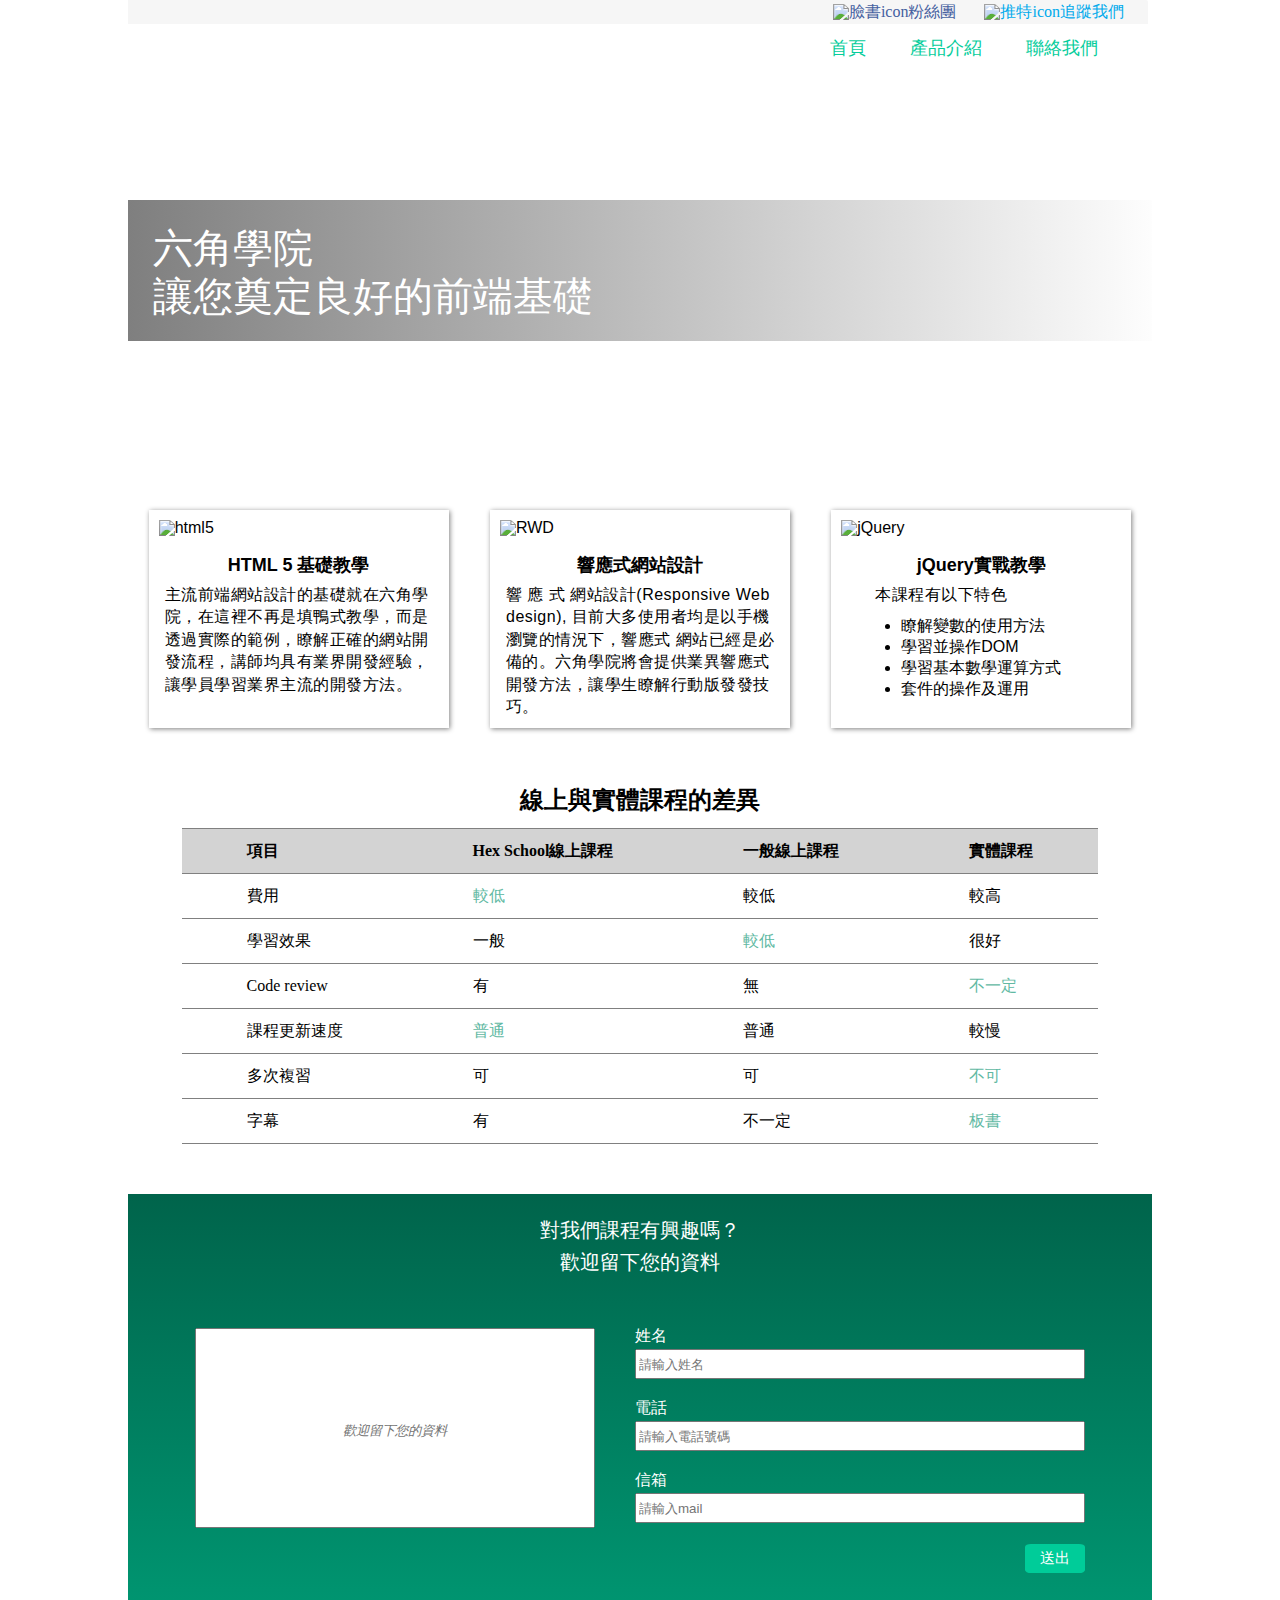
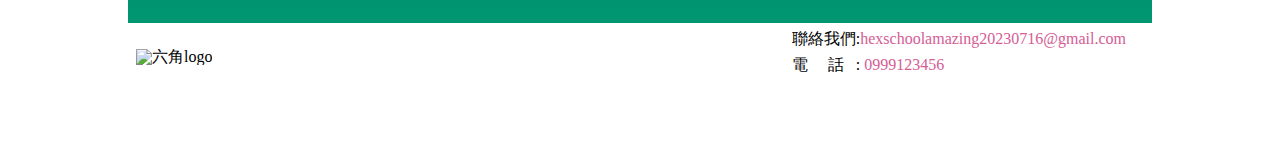
==== index.html @ 06be0d60 "新增meta及ico圖示" ====
<!DOCTYPE html>
<html lang="en">
<head>
    <meta charset="UTF-8">
    <meta name="viewport" content="width=device-width, initial-scale=1.0">
    <title>使用 HTML、CSS 開發一個網站</title>
    <link rel="shortcut icon" href="images/HexSchool.ico">
    <meta name='keywords' content='六角學院,作業' />
    <link rel="stylesheet" href="all.css">
</head>
<body>
    <div class="wrap">
        <header>
        <div class="platform">
          <ul>
            <li class="facebook"><a href="###"><img src="https://raw.githubusercontent.com/hexschool/HTMLHWSource/master/singlePage/facebookIcon.png" alt="臉書icon">粉絲團</a></li>
            <li class="twitter"><a href="###"><img src="https://raw.githubusercontent.com/hexschool/HTMLHWSource/master/singlePage/twitterIcon.png" alt="推特icon">追蹤我們</a></li>
          </ul>
        </div>
  <!--分割線-->
        <div class="list">
          <h1>
            <a href="###">六角學院</a>
          </h1>
          <ul class="menu">          
            <li>
                <a href="###">首頁</a>
                <a href="###">產品介紹</a>
                <a href="###">聯絡我們</a>
            </li>
          </ul>
        </div>
  <!--分割線-->
        <div class="ad-text">
          <h2>
            六角學院
            <br>
            讓您奠定良好的前端基礎
          </h2>
        </div>
  <!--分割線-->      
          <div class="ad-image">
            <a href="#">六角學院</a>
          </div>
        </header>
  
          <main>
            <ul class="card-group">
              <li class="card-group-item">
                <img src="https://raw.githubusercontent.com/hexschool/HTMLHWSource/master/singlePage/html.png" alt="html5">
                <h2>HTML 5 基礎教學</h2>
                <p>主流前端網站設計的基礎就在六角學院，在這裡不再是填鴨式教學，而是透過實際的範例，瞭解正確的網站開發流程，講師均具有業界開發經驗，讓學員學習業界主流的開發方法。</p>
              </li>
              <li class="card-group-item">
                <img src="https://raw.githubusercontent.com/hexschool/HTMLHWSource/master/singlePage/rwd.png" alt="RWD">
                <h2>響應式網站設計</h2>
                <p>響&nbsp;應&nbsp;式&nbsp;網站設計(Responsive Web design), 目前大多使用者均是以手機瀏覽的情況下，響應式 網站已經是必備的。六角學院將會提供業異響應式開發方法，讓學生瞭解行動版發發技巧。</p>
              </li>
              <li class="card-group-item">
                <img src="https://raw.githubusercontent.com/hexschool/HTMLHWSource/master/singlePage/jQuery.png" alt="jQuery">
                <h2>jQuery實戰教學</h2>
                <span class="special">
                  <p>本課程有以下特色</p>
                </span>
                <ul class="card-list">
                  <li>瞭解變數的使用方法</li>
                  <li>學習並操作DOM</li>
                  <li>學習基本數學運算方式</li>
                  <li>套件的操作及運用</li>
                </ul>
              </li>
            </ul>
          </main>
  <!--分割線-->
          <div class="compare-list">
              <h1>線上與實體課程的差異</h1>
            <table class="table">
              <thead>
              <tr class="tabletop">
                <th>項目</th>
                <th>Hex School線上課程</th>
                <th>一般線上課程</th>
                <th>實體課程</th>
              </tr>
               </thead>
              <tbody>
              <tr>
                <th>費用</th>
                <td class="green">較低</td>
                <td>較低</td>
                <td>較高</td>
              </tr>
              <tr>
                <th>學習效果</th>
                <td>一般</td>
                <td class="green">較低</td>
                <td>很好</td>
              </tr>
              <tr>
                <th>Code review</th>
                <td>有</td>
                <td>無</td>
                <td  class="green">不一定</td>
              </tr>
              <tr>
                <th>課程更新速度</th>
                <td class="green">普通</td>
                <td>普通</td>
                <td>較慢</td>
              </tr>
              <tr>
                <th>多次複習</th>
                <td>可</td>
                <td>可</td>
                <td class="green">不可</td>
              </tr>
              <tr>
                <th>字幕</th>
                <td>有</td>
                <td>不一定</td>
                <td  class="green">板書</td>
              </tr>
               </tbody>
            </table>
          </div>
  <!--分割線-->    
          <div class="form">
              <div class="form-title">
                  <h3>對我們課程有興趣嗎？</h3> 
                  <h3>歡迎留下您的資料</h3>
              </div>
  
              <div class="form-content">
                  <form class="comment-here" action="index.html">
                      <textarea name="content" cols="" rows="" placeholder="歡迎留下您的資料"></textarea>
                  </form>
                  <form class="personal-details" action="index.html">
                      <label for="name">姓名</label>
                      <input class="text" id="name" type="text" placeholder="請輸入姓名"  name="name">
                      <br>
                      <label for="tel">電話</label>     
                      <input class="text"id="tel" type="text" placeholder="請輸入電話號碼" name="tel">
                      <br>
                      <label for="mail">信箱</label>
                      <input class="text"id="mail" type="text" placeholder="請輸入mail" name="mail">
                      <br>
                      <input class="submit-btn" type="submit" value="送出">
                      </form>
              </div>
  <!--分割線-->
          </div>
          <footer>
            <img src="https://raw.githubusercontent.com/hexschool/HTMLHWSource/master/singlePage/footerLogo.png" alt="六角logo">
            <ul>
              <li>聯絡我們:<span class="red">hexschoolamazing20230716@gmail.com</span></li>
              <li>電&emsp; 話&ensp; : <span class="red">0999123456</span></li>
            </ul>
          </footer>
  <!--分割線-->
        </div>
</body>
</html>
---- all.css ----
/* http://meyerweb.com/eric/tools/css/reset/ 
   v2.0 | 20110126
   License: none (public domain)
*/

html, body, div, span, applet, object, iframe,
h1, h2, h3, h4, h5, h6, p, blockquote, pre,
a, abbr, acronym, address, big, cite, code,
del, dfn, em, img, ins, kbd, q, s, samp,
small, strike, strong, sub, sup, tt, var,
b, u, i, center,
dl, dt, dd, ol, ul, li,
fieldset, form, label, legend,
table, caption, tbody, tfoot, thead, tr, th, td,
article, aside, canvas, details, embed, 
figure, figcaption, footer, header, hgroup, 
menu, nav, output, ruby, section, summary,
time, mark, audio, video {
	margin: 0;
	padding: 0;
	border: 0;
	font-size: 100%;
	font: inherit;
	vertical-align: baseline;
}
/* HTML5 display-role reset for older browsers */
article, aside, details, figcaption, figure, 
footer, header, hgroup, menu, nav, section {
	display: block;
}
body {
	line-height: 1;
}
ol, ul {
	list-style: none;
}
blockquote, q {
	quotes: none;
}
blockquote:before, blockquote:after,
q:before, q:after {
	content: '';
	content: none;
}
table {
	border-collapse: collapse;
	border-spacing: 0;
}


*,*:before,*:after{box-sizing:border-box;}

.wrap{
    width: 1024px;
    margin: 0 auto;
}
*{
    text-decoration: none;
    font-family: Arial, "微軟正黑體", PMingLiU, sans-serif;
  }
  a:hover{
      font-size: larger;
  }
  a:active{
      color:darkgreen;
      font-weight: bold;
  }
  
/*分割線*/

header{
  position: relative;
}
  .platform  ul{
    display: flex;
    justify-content: flex-end;
    background: rgb(246, 246, 246);
    position: absolute;
    z-index: 1;
    top: 0px;
    width: 1020px;
    border-radius: 0 2px 0 0;
  }
  .platform img{
    vertical-align: top;
  }
  .facebook a {
    color:#4460a0;
  }
  .twitter a{
    color:#00aaec;
  }
  .facebook,.twitter {
    margin-right: 20px;
    padding: 4px;
  }
  .facebook a{
    color:4460a0;
    
  }
  .twitter a{
    color:00aaec;
  }
/*分割線*/
  .list{
    display:flex;
    justify-content: space-between;
    position: absolute;
    z-index: 1;
    top: 24px;
    width: 1020px;
    background: white;
    border-radius: 0  0 2px 0;
    
  }
  .list h1{
    height: 32px;
  }
  .list h1 a{
    background: url(https://raw.githubusercontent.com/hexschool/HTMLHWSource/master/singlePage/logo.png) no-repeat  -20% 30%;
    display: block;
    width: 200px;
    height: 44px;
    text-indent: 101%;
    white-space:nowrap;
    overflow:hidden;

  }
  .menu{
      
      display: flex;
      justify-content:space-around;
      align-items: center;
      padding-right: 10px;
  }
  .menu a{
    margin-right: 40px;
    color:#05cd9b;
    font-size: 18px;
    display: inline-block;

  }
  .menu a:hover{
      text-decoration:underline 5px ;
      font-size: 1.4em;
  }
  .menu a:active{
      font-weight: bold;
  }
/*分割線*/
.ad-text{
  background: linear-gradient(to right, rgba(0,0,0,0.5) ,rgb(246, 246, 246,0.2));
  position: absolute;
  z-index: 1;
  top: 200px;
  color: white;
  line-height: 1.2;
  font-size: 40px;
  padding-left: 25px;
  padding-top: 25px;
  padding-bottom: 20px;
  width: 1024px;
}
.ad-image a{
  background: url(https://raw.githubusercontent.com/hexschool/HTMLHWSource/master/singlePage/banner.png) no-repeat;
  display: block;
  height: 450px;
  text-indent: 101%;
  white-space:nowrap;
  overflow:hidden;
  background-size: cover;
  margin-bottom: 60px;
  padding: 10px;

  
}


.card-group{
    display: flex;
    justify-content: space-around
}
.card-group-item{
    box-shadow: 1px 1px 5px gray;
    width: 300px;
    padding: 10px;
}
.card-group-item img{
    width: 280px;
    
}
.card-group-item img{
    display: flex;
    justify-content: center;
    margin-bottom: 20px;
}
.card-group-item h2{
    text-align: center;
    font-weight: bold;
   font-size: 18px;
    margin-bottom: 10px;
}
.card-group-item p{
    line-height: 1.4;
    letter-spacing: 0.5px;
    padding-left: 6px;
}
.special p{
    margin-bottom: 10px;
    margin-left: 28px;
}
.card-list li{
    list-style: disc;
    margin-left: 60px;
    line-height: 1.3;
}
main{
  margin-bottom: 60px;
}
/*分割線*/
.compare-list table{
  margin: 0 auto;
  margin-bottom: 50px;
}
  th{
    text-align-last: left;
  }
   h1{
    text-align: center;
    font-size: 24px;
    font-weight:bold;
    margin-bottom: 16px;
  }
  .table th,td{
    border-top:1px solid gray;
    border-bottom:1px solid gray;
    padding: 14px 65px 14px 65px;
  }
  .tabletop{
    background:lightgray;
    font-weight: bold;
  }
  .green{
    color:#61b9a3;
  }
/*分割線*/

textarea {
  resize: none;
  height: 200px;
  width: 400px;
  
}
.form{
    background:  linear-gradient(to bottom,#00644b,#009772);
    padding: 20px 10px 20px 10px ; 
  }
.form-title{
    color:white;
    margin-bottom: 20px;
    text-align: center;
    line-height: 1.6;
    font-size: 20px;
  }

.form-content{
    display: flex;
    justify-content: center;
    padding:30px 12px 30px 12px;
  }
.comment-here{
  margin-right: 40px;
}
.comment-here ::placeholder{
    font-style: italic;
    text-align: center;
    line-height: 200px;
  }
.personal-details label{
    color:white;
    font-size: 16px;
    margin-bottom: 5px;
    display: block;
  }
.text{
    display: block;
    margin-bottom: 5px;
    width: 450px;
    height: 30px;
  }

 .submit-btn{
  font-size: 15px;
   width: 60px;
   color: white;
   background: #00cc99;
   border: 0px;
   padding: 5px 14px 5px 14px ;
   display: block;
   cursor: pointer;
   border-radius: 10%;
   float: right;
  }
  .submit-btn:hover{
    background: white;
    color: #00cc99 ;
    transform: scale(1.1);
  }
  .submit-btn:active{
    transform: scale(0.85);
    color: #054636 ;
    box-shadow: 2px 2px 14px gray;
  }

/*分割線*/
footer{
    display: flex;
    justify-content: space-between;
    padding: 8px;
    margin-bottom: 50px;
    align-items: center;
}
footer li{
    margin-bottom: 10px;
    margin-right: 18px;
}
.red{
    color:#d55d94;
}
/*分割線*/
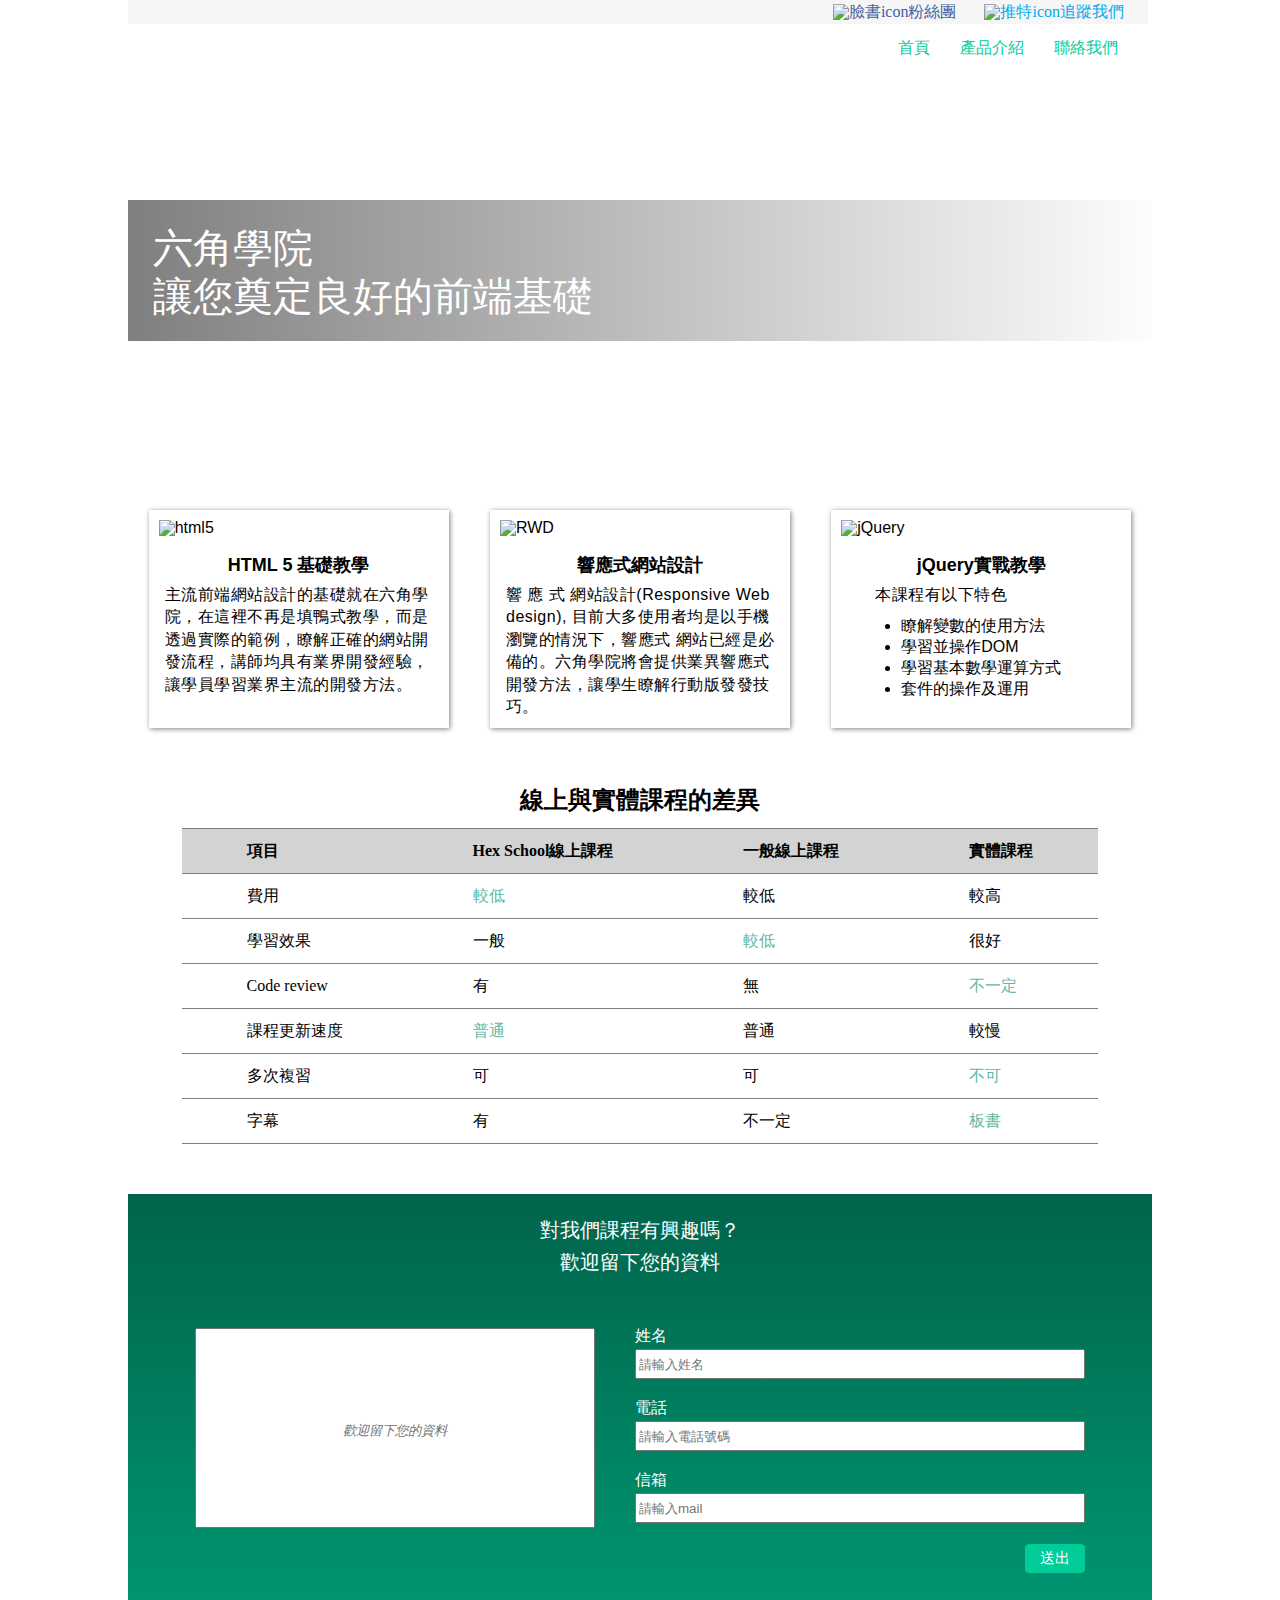
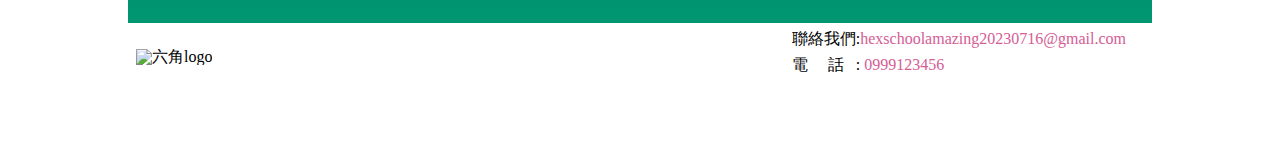
==== commit 6d77e9d3: ".dropdown-list修改成下拉式選單卡關中" ====
--- a/index.html
+++ b/index.html
@@ -11,23 +11,43 @@
 <body>
     <div class="wrap">
         <header>
-        <div class="platform">
-          <ul>
-            <li class="facebook"><a href="###"><img src="https://raw.githubusercontent.com/hexschool/HTMLHWSource/master/singlePage/facebookIcon.png" alt="臉書icon">粉絲團</a></li>
-            <li class="twitter"><a href="###"><img src="https://raw.githubusercontent.com/hexschool/HTMLHWSource/master/singlePage/twitterIcon.png" alt="推特icon">追蹤我們</a></li>
-          </ul>
-        </div>
+          <div class="platform">
+            <ul>
+             <li class="facebook"><a href="###"><img src="https://raw.githubusercontent.com/hexschool/HTMLHWSource/master/singlePage/facebookIcon.png" alt="臉書icon">粉絲團</a></li>
+             <li class="twitter"><a href="###"><img src="https://raw.githubusercontent.com/hexschool/HTMLHWSource/master/singlePage/twitterIcon.png" alt="推特icon">追蹤我們</a></li>
+            </ul>
+          </div>
   <!--分割線-->
         <div class="list">
           <h1>
             <a href="###">六角學院</a>
           </h1>
-          <ul class="menu">          
-            <li>
-                <a href="###">首頁</a>
-                <a href="###">產品介紹</a>
-                <a href="###">聯絡我們</a>
+
+          <ul class="menu">   
+            <li class="dropdown">
+              <a href="###">首頁</a>
+              <ul class="dropdown-list">
+                <li><a href="#">產品介紹</a></li>
+                <li><a href="#">聯絡我們</a></li>
+             </ul>
             </li>
+            <li class="dropdown">
+              <a href="###">產品介紹</a>
+              <ul class="dropdown-list">
+                <li><a href="#">HTML 特訓班</a></li>
+                <li><a href="#">CSS 輕鬆上手</a></li>
+                <li><a href="#">JavaScript 108 招</a></li>
+              </ul>
+            </li>
+            <li class="dropdown">
+              <a href="###">聯絡我們</a>
+              <ul class="dropdown-list">
+                <li><a href="#">高雄總部</a></li>
+                <li><a href="#">美國辦事處</a></li>
+                <li><a href="#">台中辦公室</a></li>
+              </ul>
+            </li>
+
           </ul>
         </div>
   <!--分割線-->
--- a/all.css
+++ b/all.css
@@ -48,7 +48,9 @@
 }
 
 
-*,*:before,*:after{box-sizing:border-box;}
+*,*:before,*:after{
+  box-sizing:border-box;
+}
 
 .wrap{
     width: 1024px;
@@ -58,13 +60,7 @@
     text-decoration: none;
     font-family: Arial, "微軟正黑體", PMingLiU, sans-serif;
   }
-  a:hover{
-      font-size: larger;
-  }
-  a:active{
-      color:darkgreen;
-      font-weight: bold;
-  }
+
   
 /*分割線*/
 
@@ -77,7 +73,7 @@
     background: rgb(246, 246, 246);
     position: absolute;
     z-index: 1;
-    top: 0px;
+    top: 0 ;
     width: 1020px;
     border-radius: 0 2px 0 0;
   }
@@ -94,13 +90,13 @@
     margin-right: 20px;
     padding: 4px;
   }
-  .facebook a{
-    color:4460a0;
-    
-  }
-  .twitter a{
-    color:00aaec;
-  }
+  .facebook a:hover{
+    font-weight: bold;
+  } 
+  .twitter a:hover{
+    font-weight: bold;
+  }
+
 /*分割線*/
   .list{
     display:flex;
@@ -127,26 +123,39 @@
 
   }
   .menu{
-      
       display: flex;
       justify-content:space-around;
       align-items: center;
-      padding-right: 10px;
-  }
-  .menu a{
-    margin-right: 40px;
+  }
+
+  .menu li{
+    margin-right: 30px;
+  }
+
+  .dropdown a{
     color:#05cd9b;
-    font-size: 18px;
-    display: inline-block;
-
-  }
-  .menu a:hover{
+    font-size: 16px;
+    display: block;
+  }
+
+  .dropdown-list{
+    display: none;
+  }
+ 
+  .dropdown a:hover .dropdown-list {
+    display: block;
+  }
+  
+  .dropdown a:hover{
       text-decoration:underline 5px ;
-      font-size: 1.4em;
-  }
-  .menu a:active{
+      font-size: 1.1em;
+  }
+  .dropdown a:active{
       font-weight: bold;
   }
+
+
+
 /*分割線*/
 .ad-text{
   background: linear-gradient(to right, rgba(0,0,0,0.5) ,rgb(246, 246, 246,0.2));
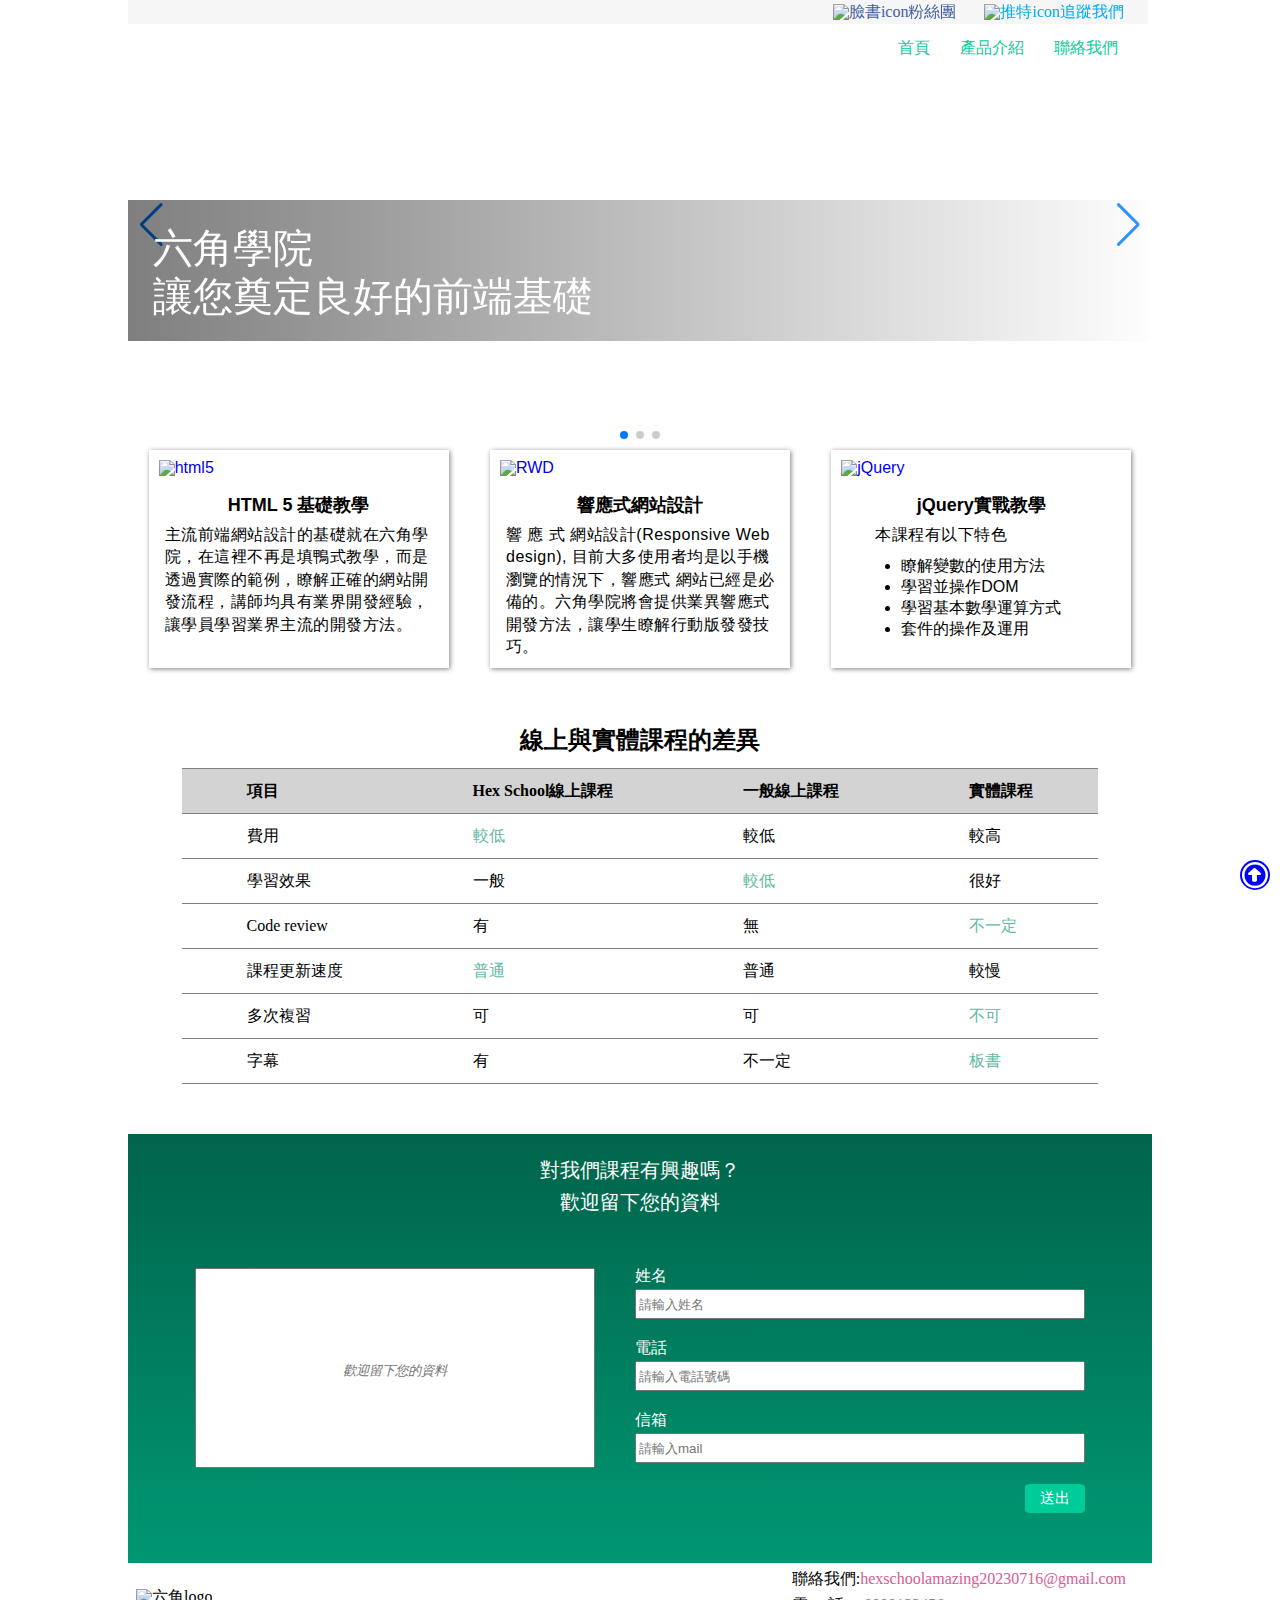
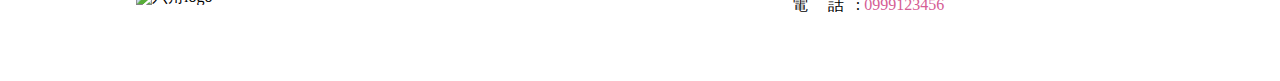
==== commit 8814aba4: "新增top按鈕、新增swiper plugin和應用在banner頁尾" ====
--- a/index.html
+++ b/index.html
@@ -6,7 +6,10 @@
     <title>使用 HTML、CSS 開發一個網站</title>
     <link rel="shortcut icon" href="images/HexSchool.ico">
     <meta name='keywords' content='六角學院,作業' />
-    <link rel="stylesheet" href="all.css">
+    <link rel="stylesheet" href="css/lightbox.css">
+    <link rel="stylesheet" href="css/swiper-bundle.min.css">
+    <link rel="stylesheet" href="fontAwesome/css/all.css">
+    <link rel="stylesheet" href="css/all.css">
 </head>
 <body>
     <div class="wrap">
@@ -58,26 +61,56 @@
             讓您奠定良好的前端基礎
           </h2>
         </div>
-  <!--分割線-->      
-          <div class="ad-image">
-            <a href="#">六角學院</a>
-          </div>
+  <!--swiper plugin-->
+
+
+
+
+          <div class="swiper">
+    <!-- Additional required wrapper -->
+    <div class="swiper-wrapper">
+      <!-- Slides -->
+      <div class="swiper-slide"><img src="https://raw.githubusercontent.com/hexschool/HTMLHWSource/master/singlePage/banner.png" alt=""></div>
+      <div class="swiper-slide"><img src="https://raw.githubusercontent.com/hexschool/HTMLHWSource/master/singlePage/banner.png" alt=""></div>
+      <div class="swiper-slide"><img src="https://raw.githubusercontent.com/hexschool/HTMLHWSource/master/singlePage/banner.png" alt=""></div>
+    
+    </div>
+    <!-- If we need pagination -->
+    <div class="swiper-pagination"></div>
+  
+    <!-- If we need navigation buttons -->
+    <div class="swiper-button-prev"></div>
+    <div class="swiper-button-next"></div>
+
+    <!-- hold this slide for 2 seconds -->
+   <div class="swiper-slide" data-swiper-autoplay="2000">
+
+  </div>
+            
+
         </header>
   
           <main>
             <ul class="card-group">
               <li class="card-group-item">
-                <img src="https://raw.githubusercontent.com/hexschool/HTMLHWSource/master/singlePage/html.png" alt="html5">
+                    <!--lightbox plugin-->   
+                <a href="https://raw.githubusercontent.com/hexschool/HTMLHWSource/master/singlePage/html.png" data-lightbox="card-group-item" data-title="HTML 5 基礎教學">
+                  <img src="https://raw.githubusercontent.com/hexschool/HTMLHWSource/master/singlePage/html.png" alt="html5">
+                </a>
                 <h2>HTML 5 基礎教學</h2>
                 <p>主流前端網站設計的基礎就在六角學院，在這裡不再是填鴨式教學，而是透過實際的範例，瞭解正確的網站開發流程，講師均具有業界開發經驗，讓學員學習業界主流的開發方法。</p>
               </li>
               <li class="card-group-item">
-                <img src="https://raw.githubusercontent.com/hexschool/HTMLHWSource/master/singlePage/rwd.png" alt="RWD">
+                <a href="https://raw.githubusercontent.com/hexschool/HTMLHWSource/master/singlePage/rwd.png" data-lightbox="card-group-item" data-title="響應式網站設計">
+                  <img src="https://raw.githubusercontent.com/hexschool/HTMLHWSource/master/singlePage/rwd.png" alt="RWD">
+                </a>
                 <h2>響應式網站設計</h2>
                 <p>響&nbsp;應&nbsp;式&nbsp;網站設計(Responsive Web design), 目前大多使用者均是以手機瀏覽的情況下，響應式 網站已經是必備的。六角學院將會提供業異響應式開發方法，讓學生瞭解行動版發發技巧。</p>
               </li>
               <li class="card-group-item">
-                <img src="https://raw.githubusercontent.com/hexschool/HTMLHWSource/master/singlePage/jQuery.png" alt="jQuery">
+                <a href="https://raw.githubusercontent.com/hexschool/HTMLHWSource/master/singlePage/jQuery.png" data-lightbox="card-group-item" data-title="jQuery實戰教學">
+                  <img src="https://raw.githubusercontent.com/hexschool/HTMLHWSource/master/singlePage/jQuery.png" alt="jQuery">
+                </a>
                 <h2>jQuery實戰教學</h2>
                 <span class="special">
                   <p>本課程有以下特色</p>
@@ -176,7 +209,17 @@
               <li>電&emsp; 話&ensp; : <span class="red">0999123456</span></li>
             </ul>
           </footer>
-  <!--分割線-->
+
+          <div class="top">
+            <a href="#" class="fa-regular fa-circle-up"></a>
         </div>
+
+
+  <!--分割線-->
+<!--JavaScript-->
+    <script src="js/jquery-3.7.0.min.js"></script>
+    <script src="js/lightbox.min.js"></script>
+    <script src="js/swiper-bundle.min.js"></script>
+    <script src="js/all.js"></script>
 </body>
 </html>--- a/css/all.css
+++ b/css/all.css
@@ -0,0 +1,348 @@
+/* http://meyerweb.com/eric/tools/css/reset/ 
+   v2.0 | 20110126
+   License: none (public domain)
+*/
+
+html, body, div, span, applet, object, iframe,
+h1, h2, h3, h4, h5, h6, p, blockquote, pre,
+a, abbr, acronym, address, big, cite, code,
+del, dfn, em, img, ins, kbd, q, s, samp,
+small, strike, strong, sub, sup, tt, var,
+b, u, i, center,
+dl, dt, dd, ol, ul, li,
+fieldset, form, label, legend,
+table, caption, tbody, tfoot, thead, tr, th, td,
+article, aside, canvas, details, embed, 
+figure, figcaption, footer, header, hgroup, 
+menu, nav, output, ruby, section, summary,
+time, mark, audio, video {
+	margin: 0;
+	padding: 0;
+	border: 0;
+	font-size: 100%;
+	font: inherit;
+	vertical-align: baseline;
+}
+/* HTML5 display-role reset for older browsers */
+article, aside, details, figcaption, figure, 
+footer, header, hgroup, menu, nav, section {
+	display: block;
+}
+body {
+	line-height: 1;
+}
+ol, ul {
+	list-style: none;
+}
+blockquote, q {
+	quotes: none;
+}
+blockquote:before, blockquote:after,
+q:before, q:after {
+	content: '';
+	content: none;
+}
+table {
+	border-collapse: collapse;
+	border-spacing: 0;
+}
+
+
+*,*:before,*:after{
+  box-sizing:border-box;
+}
+*{
+  font-family: Arial, "微軟正黑體", PMingLiU, sans-serif;
+  text-decoration: none;
+}
+
+.wrap{
+    max-width: 1024px;
+    margin: 0 auto;
+}
+  
+/*分割線*/
+
+header{
+  position: relative;
+}
+  .platform  ul{
+    display: flex;
+    justify-content: flex-end;
+    background: rgb(246, 246, 246);
+    position: absolute;
+    z-index: 5;
+    top: 0 ;
+    width: 1020px;
+    border-radius: 0 2px 0 0;
+  }
+  .platform img{
+    vertical-align: top;
+  }
+  .facebook a {
+    color:#4460a0;
+  }
+  .twitter a{
+    color:#00aaec;
+  }
+  .facebook,.twitter {
+    margin-right: 20px;
+    padding: 4px;
+  }
+  .facebook a:hover{
+    font-weight: bold;
+  } 
+  .twitter a:hover{
+    font-weight: bold;
+  }
+
+/*分割線*/
+  .list{
+    display:flex;
+    justify-content: space-between;
+    position: absolute;
+    z-index: 5;
+    top: 24px;
+    width: 1020px;
+    background: white;
+    border-radius: 0  0 2px 0;
+    
+  }
+  .list h1{
+    height: 32px;
+  }
+  .list h1 a{
+    background: url(https://raw.githubusercontent.com/hexschool/HTMLHWSource/master/singlePage/logo.png) no-repeat  -20% 30%;
+    display: block;
+    width: 200px;
+    height: 44px;
+    text-indent: 101%;
+    white-space:nowrap;
+    overflow:hidden;
+
+  }
+  .menu{
+      display: flex;
+      justify-content:space-around;
+      align-items: center;
+  }
+
+  .menu li{
+    margin-right: 30px;
+  }
+
+  .dropdown a{
+    color:#05cd9b;
+    font-size: 16px;
+    display: block;
+  }
+
+  .dropdown-list{
+    display: none;
+  }
+ 
+  .dropdown a:hover + .dropdown-list {
+    display: block;
+  }
+
+  .dropdown a:hover{
+      text-decoration:underline 5px ;
+      font-size: 1.1em;
+  }
+  .dropdown a:active{
+      font-weight: bold;
+  }
+
+
+
+/*分割線*/
+.ad-text{
+  background: linear-gradient(to right, rgba(0,0,0,0.5) ,rgb(246, 246, 246,0.2));
+  position: absolute;
+  z-index: 5;
+  top: 200px;
+  color: white;
+  line-height: 1.2;
+  font-size: 40px;
+  padding-left: 25px;
+  padding-top: 25px;
+  padding-bottom: 20px;
+  width: 1020px;
+
+}
+
+.swiper {
+  width: 100%;
+  height: 450px;
+}
+
+
+.card-group{
+    display: flex;
+    justify-content: space-around
+}
+.card-group-item{
+    box-shadow: 1px 1px 5px gray;
+    width: 300px;
+    padding: 10px;
+}
+.card-group-item img{
+    width: 280px;
+    
+}
+.card-group-item img{
+    display: flex;
+    justify-content: center;
+    margin-bottom: 20px;
+}
+.card-group-item h2{
+    text-align: center;
+    font-weight: bold;
+   font-size: 18px;
+    margin-bottom: 10px;
+}
+.card-group-item p{
+    line-height: 1.4;
+    letter-spacing: 0.5px;
+    padding-left: 6px;
+}
+.special p{
+    margin-bottom: 10px;
+    margin-left: 28px;
+}
+.card-list li{
+    list-style: disc;
+    margin-left: 60px;
+    line-height: 1.3;
+}
+main{
+  margin-bottom: 60px;
+}
+/*分割線*/
+.compare-list table{
+  margin: 0 auto;
+  margin-bottom: 50px;
+}
+  th{
+    text-align-last: left;
+  }
+   h1{
+    text-align: center;
+    font-size: 24px;
+    font-weight:bold;
+    margin-bottom: 16px;
+  }
+  .table th,td{
+    border-top:1px solid gray;
+    border-bottom:1px solid gray;
+    padding: 14px 65px 14px 65px;
+  }
+  .tabletop{
+    background:lightgray;
+    font-weight: bold;
+  }
+  .green{
+    color:#61b9a3;
+  }
+/*分割線*/
+
+textarea {
+  resize: none;
+  height: 200px;
+  width: 400px;
+  
+}
+.form{
+    background:  linear-gradient(to bottom,#00644b,#009772);
+    padding: 20px 10px 20px 10px ; 
+  }
+.form-title{
+    color:white;
+    margin-bottom: 20px;
+    text-align: center;
+    line-height: 1.6;
+    font-size: 20px;
+  }
+
+.form-content{
+    display: flex;
+    justify-content: center;
+    padding:30px 12px 30px 12px;
+  }
+.comment-here{
+  margin-right: 40px;
+}
+.comment-here ::placeholder{
+    font-style: italic;
+    text-align: center;
+    line-height: 200px;
+  }
+.personal-details label{
+    color:white;
+    font-size: 16px;
+    margin-bottom: 5px;
+    display: block;
+  }
+.text{
+    display: block;
+    margin-bottom: 5px;
+    width: 450px;
+    height: 30px;
+  }
+
+ .submit-btn{
+  font-size: 15px;
+   width: 60px;
+   color: white;
+   background: #00cc99;
+   border: 0px;
+   padding: 5px 14px 5px 14px ;
+   display: block;
+   cursor: pointer;
+   border-radius: 10%;
+   float: right;
+  }
+  .submit-btn:hover{
+    background: white;
+    color: #00cc99 ;
+    transform: scale(1.1);
+  }
+  .submit-btn:active{
+    transform: scale(0.85);
+    color: #054636 ;
+    box-shadow: 2px 2px 14px gray;
+  }
+
+/*分割線*/
+footer{
+    display: flex;
+    justify-content: space-between;
+    padding: 8px;
+    margin-bottom: 50px;
+    align-items: center;
+}
+footer li{
+    margin-bottom: 10px;
+    margin-right: 18px;
+}
+.red{
+    color:#d55d94;
+}
+/*分割線*/
+.top{
+  position: fixed;
+  bottom: 10px;
+  right: 10px;
+  
+}
+.top a{
+  display: flex;
+  align-items: center;
+  justify-content: center;
+  font-size: 26px;
+  width: 30px;
+  height: 30px;
+  background-color: blue;
+  color: #fff;
+  border-radius: 50%;
+}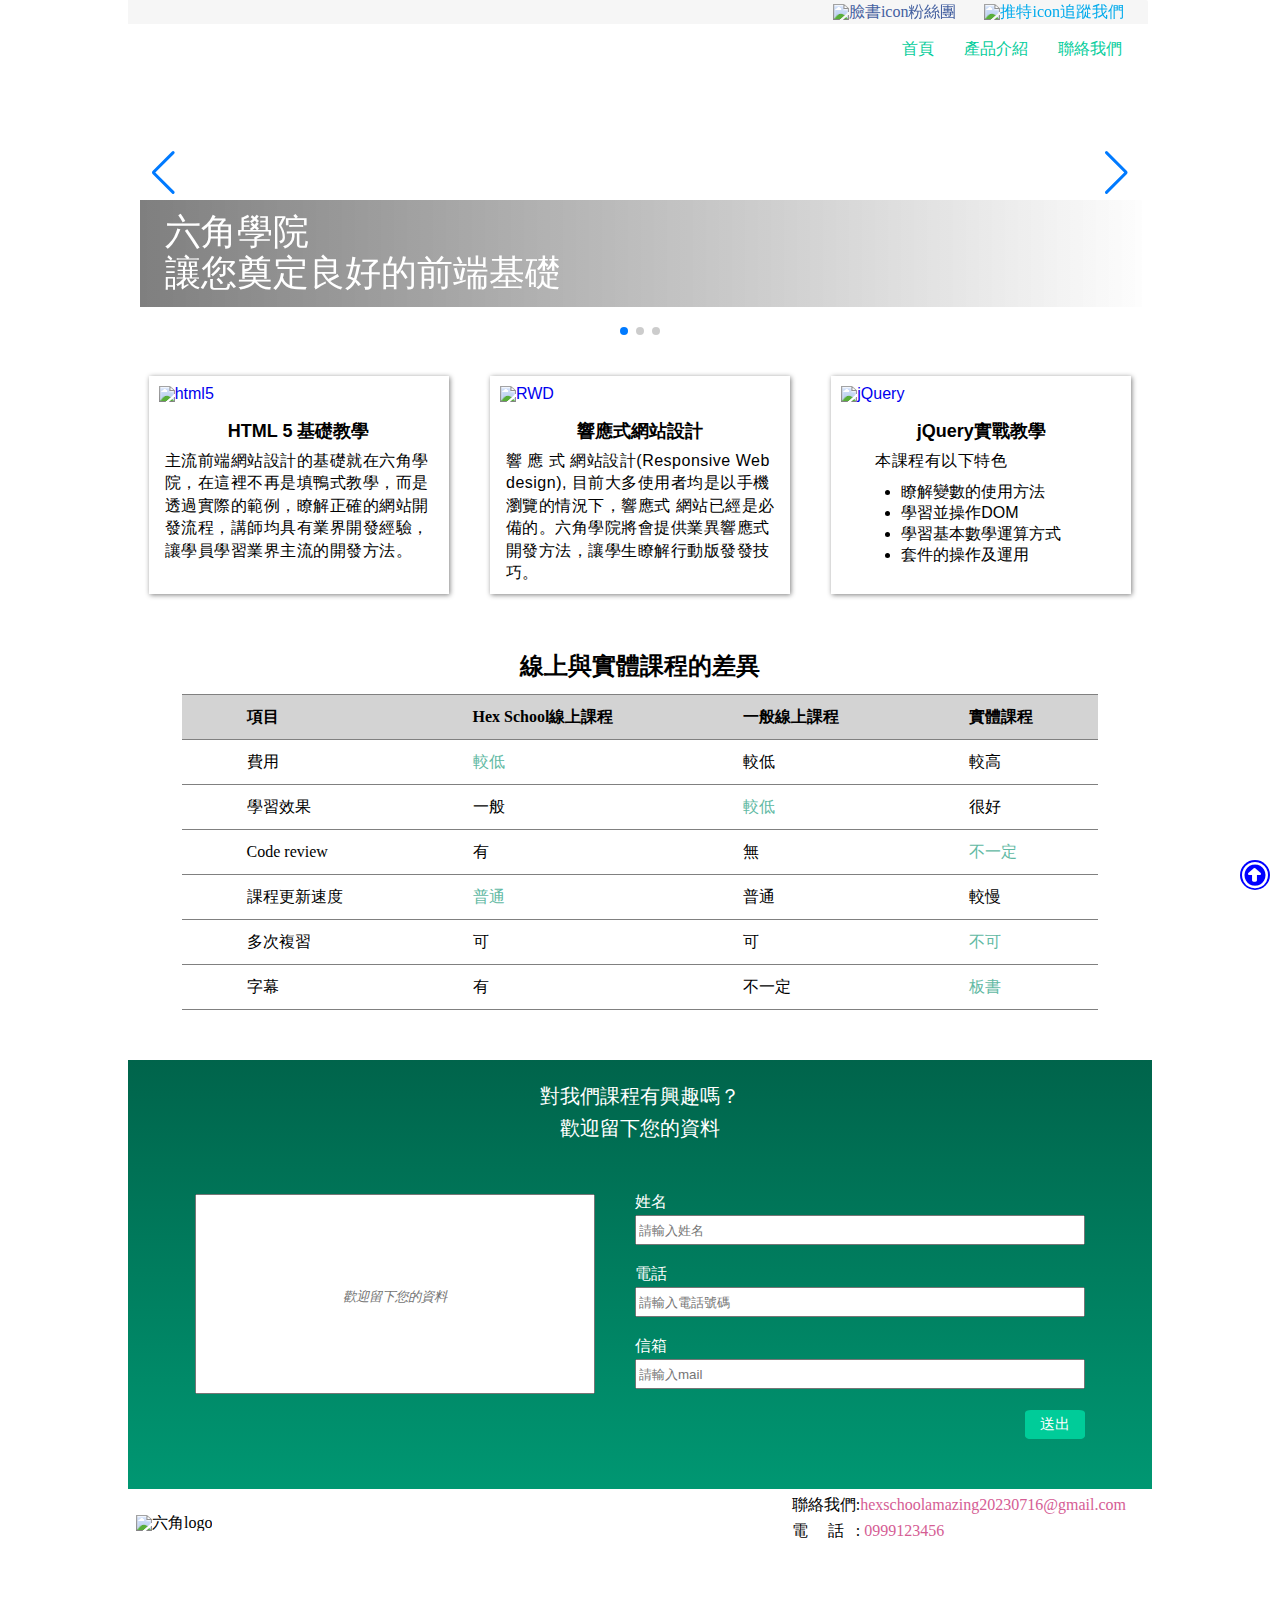
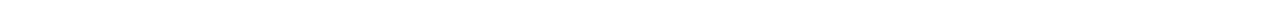
==== commit e8ebf92b: "修改swiper bug" ====
--- a/index.html
+++ b/index.html
@@ -7,7 +7,7 @@
     <link rel="shortcut icon" href="images/HexSchool.ico">
     <meta name='keywords' content='六角學院,作業' />
     <link rel="stylesheet" href="css/lightbox.css">
-    <link rel="stylesheet" href="css/swiper-bundle.min.css">
+    <link rel="stylesheet" href="css/swiper-bundle.css">
     <link rel="stylesheet" href="fontAwesome/css/all.css">
     <link rel="stylesheet" href="css/all.css">
 </head>
@@ -28,11 +28,14 @@
 
           <ul class="menu">   
             <li class="dropdown">
-              <a href="###">首頁</a>
-              <ul class="dropdown-list">
-                <li><a href="#">產品介紹</a></li>
-                <li><a href="#">聯絡我們</a></li>
-             </ul>
+              <a href="###">首頁
+                <ul class="dropdown-list">
+                  <li><a href="#">產品介紹</a></li>
+                  <li><a href="#">聯絡我們</a></li>
+               </ul>
+
+              </a>
+              
             </li>
             <li class="dropdown">
               <a href="###">產品介紹</a>
--- a/css/all.css
+++ b/css/all.css
@@ -103,9 +103,10 @@
     position: absolute;
     z-index: 5;
     top: 24px;
-    width: 1020px;
+    width: 100%;
     background: white;
     border-radius: 0  0 2px 0;
+    height:50px;
     
   }
   .list h1{
@@ -130,7 +131,9 @@
   .menu li{
     margin-right: 30px;
   }
-
+  .dropdown{
+    position: relative;
+  }
   .dropdown a{
     color:#05cd9b;
     font-size: 16px;
@@ -139,6 +142,7 @@
 
   .dropdown-list{
     display: none;
+    position:absolute;
   }
  
   .dropdown a:hover + .dropdown-list {
@@ -162,18 +166,21 @@
   z-index: 5;
   top: 200px;
   color: white;
-  line-height: 1.2;
-  font-size: 40px;
+  line-height: 1.15;
+  font-size: 36px;
   padding-left: 25px;
-  padding-top: 25px;
-  padding-bottom: 20px;
-  width: 1020px;
+  padding-top: 12px;
+  padding-bottom: 12px;
+  width: 1002px;
+  margin-left: 12px;
+  
 
 }
 
 .swiper {
-  width: 100%;
-  height: 450px;
+  width: 1002px;
+  height: 346px;
+  margin-bottom: 30px;
 }
 
 
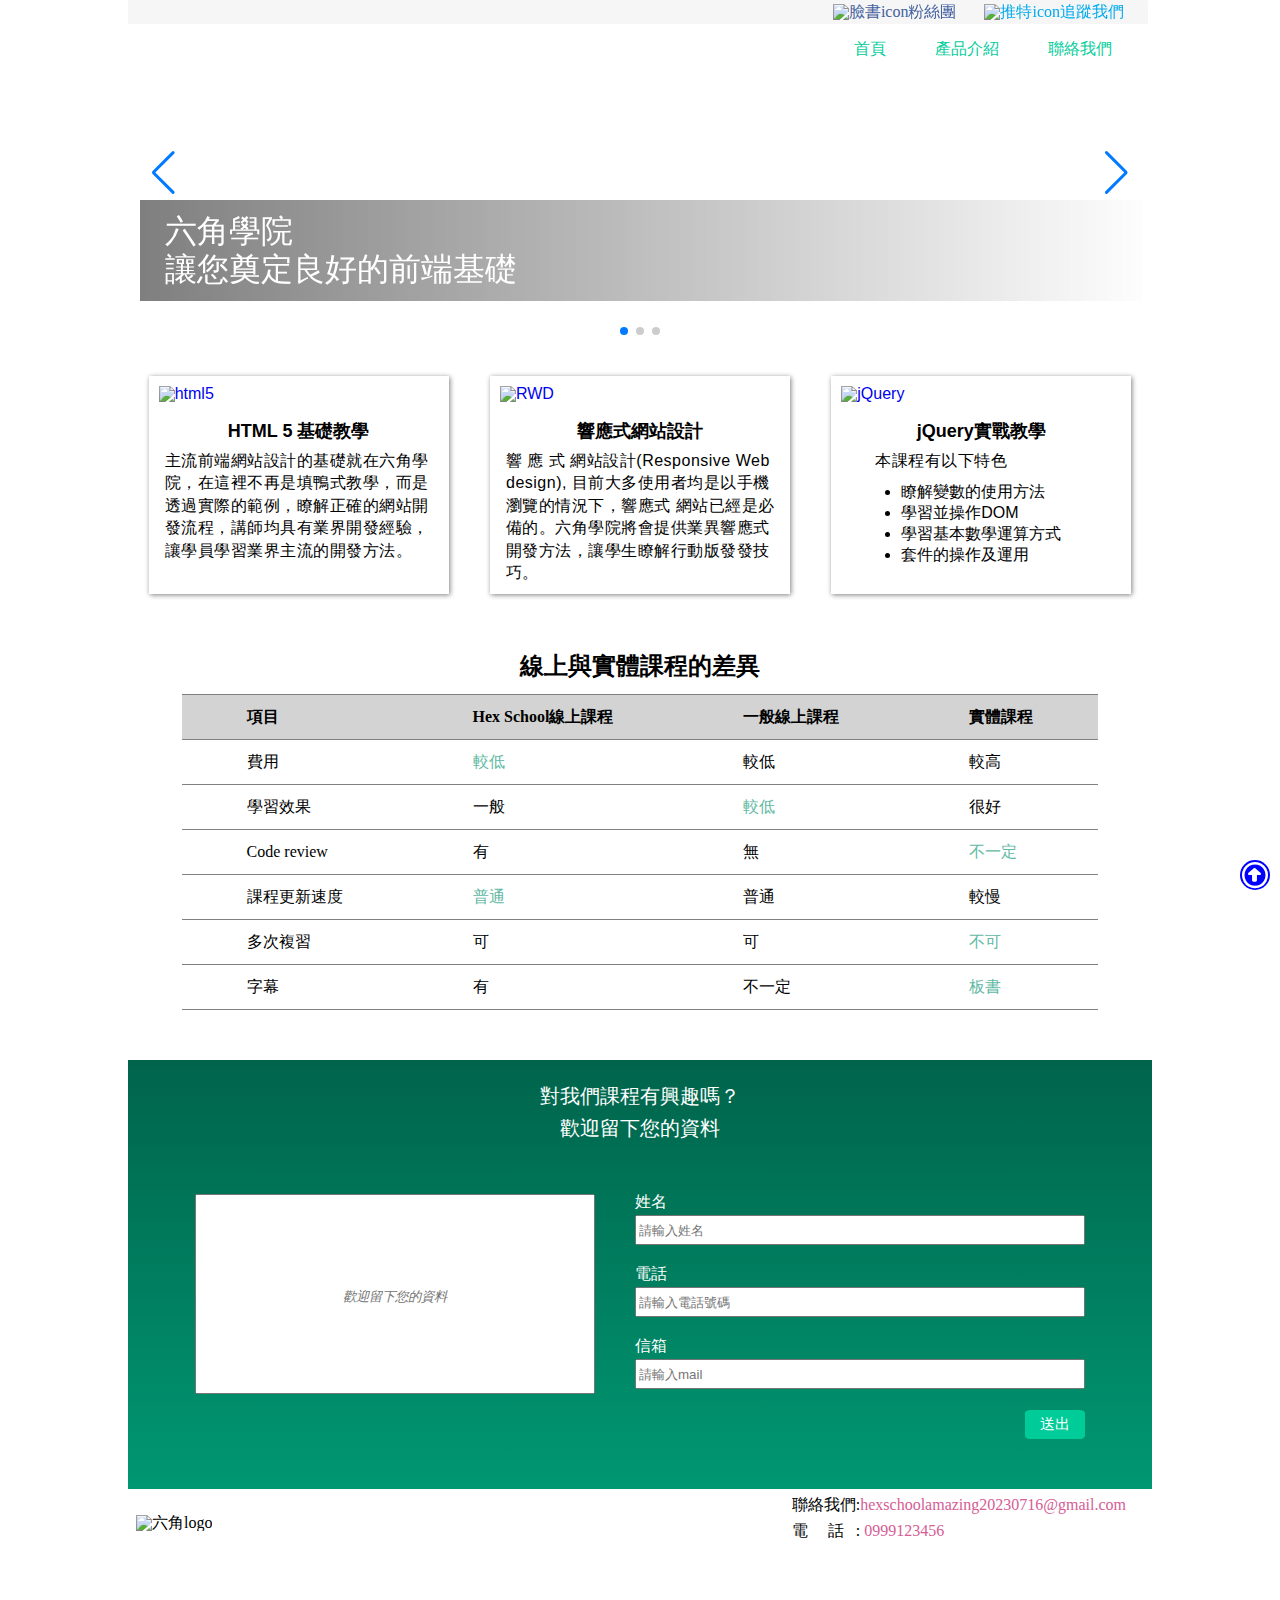
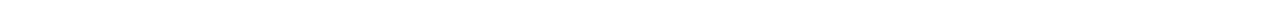
==== commit e4798d4a: "修改dropdown還是卡關" ====
--- a/index.html
+++ b/index.html
@@ -28,21 +28,20 @@
 
           <ul class="menu">   
             <li class="dropdown">
-              <a href="###">首頁
+              <a href="###">首頁</a>
                 <ul class="dropdown-list">
                   <li><a href="#">產品介紹</a></li>
                   <li><a href="#">聯絡我們</a></li>
                </ul>
 
-              </a>
               
             </li>
             <li class="dropdown">
               <a href="###">產品介紹</a>
               <ul class="dropdown-list">
-                <li><a href="#">HTML 特訓班</a></li>
-                <li><a href="#">CSS 輕鬆上手</a></li>
-                <li><a href="#">JavaScript 108 招</a></li>
+                <li><a href="#">HTML特訓班</a></li>
+                <li><a href="#">CSS輕鬆上手</a></li>
+                <li><a href="#">JavaScript 108招</a></li>
               </ul>
             </li>
             <li class="dropdown">
--- a/css/all.css
+++ b/css/all.css
@@ -109,9 +109,7 @@
     height:50px;
     
   }
-  .list h1{
-    height: 32px;
-  }
+ 
   .list h1 a{
     background: url(https://raw.githubusercontent.com/hexschool/HTMLHWSource/master/singlePage/logo.png) no-repeat  -20% 30%;
     display: block;
@@ -126,36 +124,57 @@
       display: flex;
       justify-content:space-around;
       align-items: center;
-  }
-
-  .menu li{
-    margin-right: 30px;
-  }
+      width:30%;
+  }
+
   .dropdown{
     position: relative;
+    
+    margin-right: 30px;
   }
   .dropdown a{
     color:#05cd9b;
     font-size: 16px;
     display: block;
-  }
+
+  }
+
+
 
   .dropdown-list{
     display: none;
     position:absolute;
-  }
- 
-  .dropdown a:hover + .dropdown-list {
-    display: block;
-  }
+    background: white;
+  }
+  .dropdown a:hover + .dropdown-list{
+    display: block;
+  }
+  .dropdown-list a{
+    width: 130px;
+    font-size: 14px;
+    display: block;
+    margin-left: 5px;
+    margin-top: 16px;
+    margin-bottom: 16px;
+
+  }
+
 
   .dropdown a:hover{
-      text-decoration:underline 5px ;
+      text-decoration:underline 1px ;
       font-size: 1.1em;
   }
   .dropdown a:active{
       font-weight: bold;
   }
+  .dropdown-list a:hover{
+    text-decoration:underline 1px ;
+    font-size: 1.1em;
+  }
+  .dropdown-list a:active{
+    font-weight: bold;
+  }
+
 
 
 
@@ -166,8 +185,8 @@
   z-index: 5;
   top: 200px;
   color: white;
-  line-height: 1.15;
-  font-size: 36px;
+  line-height: 1.2;
+  font-size: 32px;
   padding-left: 25px;
   padding-top: 12px;
   padding-bottom: 12px;
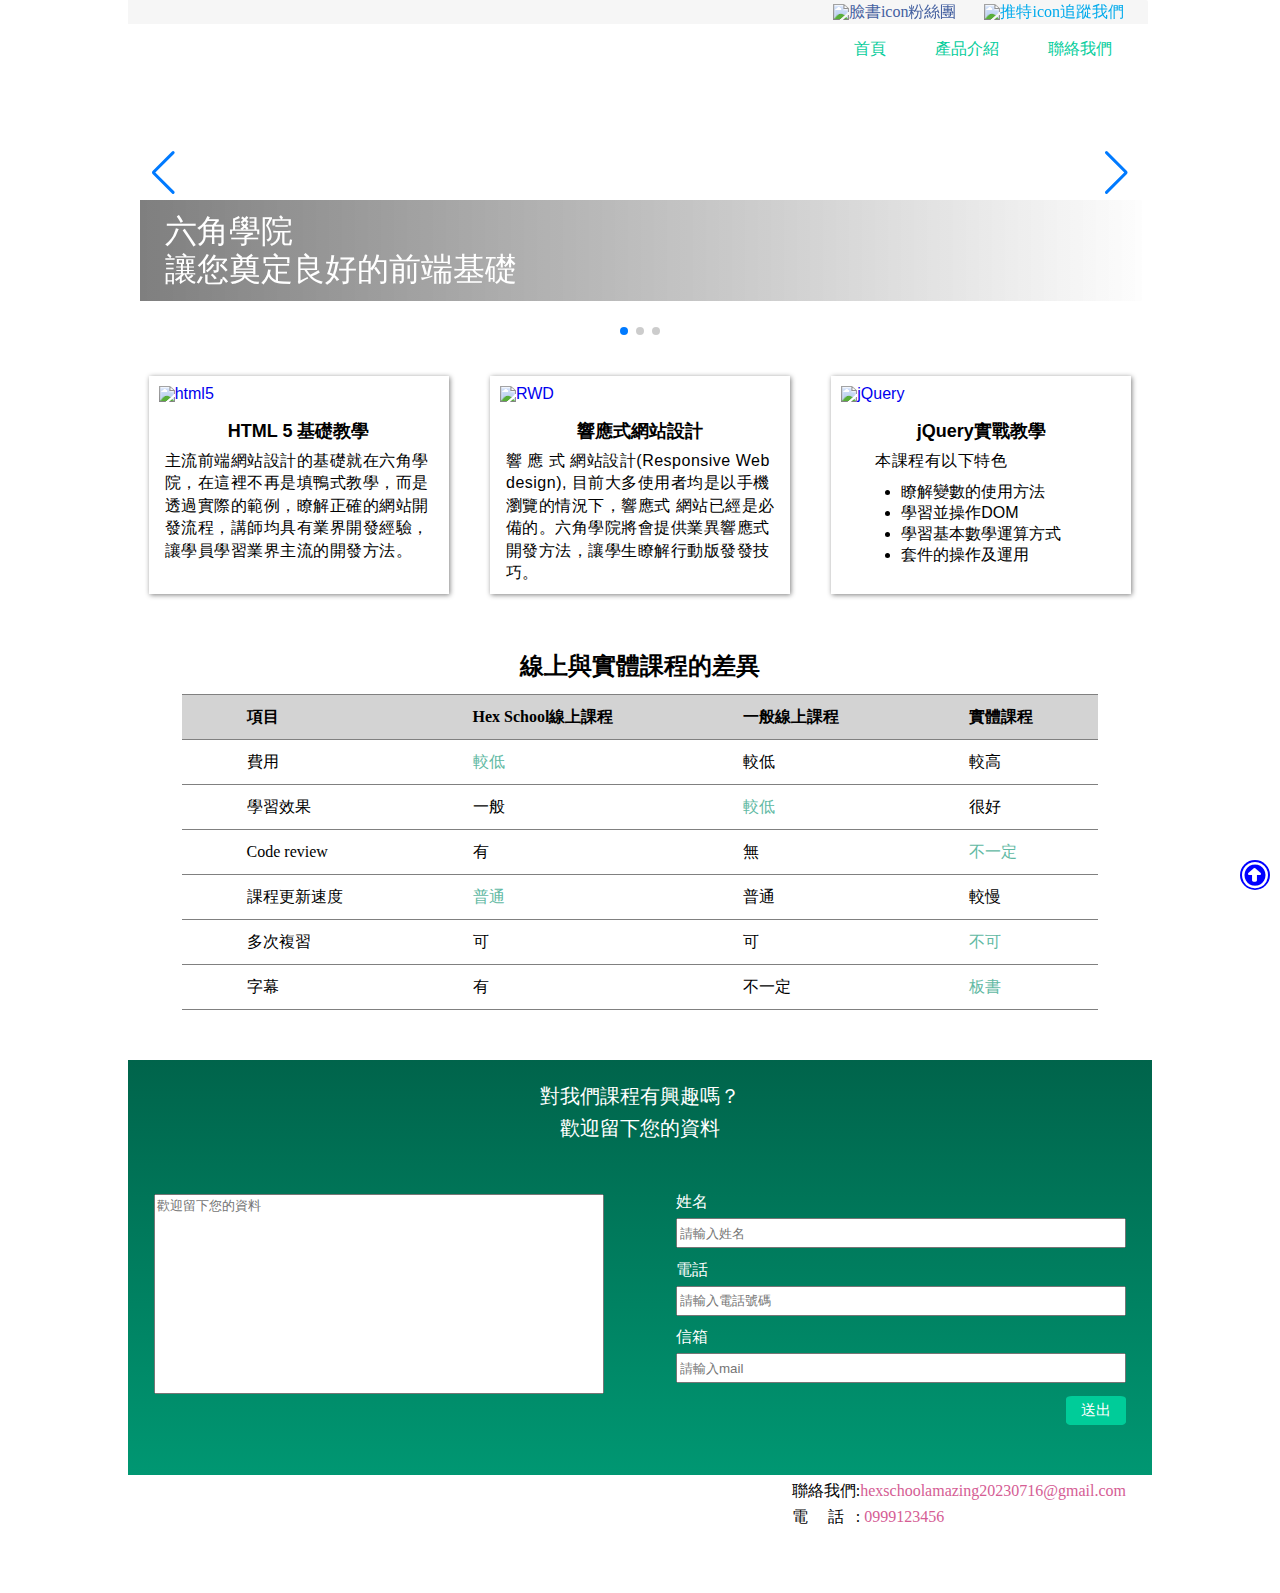
==== commit 567243ac: "修改細節" ====
--- a/index.html
+++ b/index.html
@@ -2,10 +2,19 @@
 <html lang="en">
 <head>
     <meta charset="UTF-8">
-    <meta name="viewport" content="width=device-width, initial-scale=1.0">
+    <meta name="viewport" content="width=device-width, initial-scale=1.0, user-scalable=yes, minimum-scale=2.0, maximum-scale=2.0" >
+
+    <!--瀏覽器的寬度等於裝置的寬度-->
     <title>使用 HTML、CSS 開發一個網站</title>
     <link rel="shortcut icon" href="images/HexSchool.ico">
-    <meta name='keywords' content='六角學院,作業' />
+    <meta name='keywords' content='六角學院,HTML,CSS,作業' />
+    <meta property="og:title" content="FB的標題" />		
+    <meta property="og:description" content="六角學院">		
+    <meta property="og:type" content="website" />		
+    <meta property="og:url" content="https://samueltan1215.github.io/HexSchoolHomeWork/index" />		
+    <meta property="og:image" content="https://raw.githubusercontent.com/hexschool/HTMLHWSource/master/singlePage/facebookIcon.png" />		
+    <link href="https://raw.githubusercontent.com/hexschool/HTMLHWSource/master/singlePage/footerLogo.png" rel="apple-touch-icon" />
+    <meta http-equiv="X-UA-Compatible" content="IE=Edge" />
     <link rel="stylesheet" href="css/lightbox.css">
     <link rel="stylesheet" href="css/swiper-bundle.css">
     <link rel="stylesheet" href="fontAwesome/css/all.css">
@@ -128,7 +137,7 @@
           </main>
   <!--分割線-->
           <div class="compare-list">
-              <h1>線上與實體課程的差異</h1>
+              <h2>線上與實體課程的差異</h2>
             <table class="table">
               <thead>
               <tr class="tabletop">
@@ -140,37 +149,37 @@
                </thead>
               <tbody>
               <tr>
-                <th>費用</th>
+                <td>費用</td>
                 <td class="green">較低</td>
                 <td>較低</td>
                 <td>較高</td>
               </tr>
               <tr>
-                <th>學習效果</th>
+                <td>學習效果</td>
                 <td>一般</td>
                 <td class="green">較低</td>
                 <td>很好</td>
               </tr>
               <tr>
-                <th>Code review</th>
+                <td>Code review</td>
                 <td>有</td>
                 <td>無</td>
                 <td  class="green">不一定</td>
               </tr>
               <tr>
-                <th>課程更新速度</th>
+                <td>課程更新速度</td>
                 <td class="green">普通</td>
                 <td>普通</td>
                 <td>較慢</td>
               </tr>
               <tr>
-                <th>多次複習</th>
+                <td>多次複習</td>
                 <td>可</td>
                 <td>可</td>
                 <td class="green">不可</td>
               </tr>
               <tr>
-                <th>字幕</th>
+                <td>字幕</td>
                 <td>有</td>
                 <td>不一定</td>
                 <td  class="green">板書</td>
@@ -181,31 +190,36 @@
   <!--分割線-->    
           <div class="form">
               <div class="form-title">
-                  <h3>對我們課程有興趣嗎？</h3> 
-                  <h3>歡迎留下您的資料</h3>
+                  <h3>對我們課程有興趣嗎？<br>
+                      歡迎留下您的資料
+                  </h3> 
               </div>
-  
-              <div class="form-content">
-                  <form class="comment-here" action="index.html">
-                      <textarea name="content" cols="" rows="" placeholder="歡迎留下您的資料"></textarea>
+              
+                  <form class="form-content" action="index.html">
+
+                    <textarea class="comment-here" name="content" placeholder="歡迎留下您的資料"></textarea>
+
+                    <div class="detail">
+                      <label for="name">姓名</label>
+                      <input class="text" id="name" type="text" required="required" placeholder="請輸入姓名"  name="name">
+                      
+                      <label for="tel">電話</label>     
+                      <input  class="text"id="tel" type="tel" required="required" maxlength="10" pattern="09\d{2}\d{6}" placeholder="請輸入電話號碼" name="tel">
+                      
+                      <label for="mail">信箱</label>
+                      <input  class="text"id="mail" type="email" required="required" pattern="[a-z0-9._%+-]+@[a-z0-9.-]+\.[a-z]{2,4}$" placeholder="請輸入mail" name="mail">
+                      
+                      <input class="submit-btn" type="submit" value="送出">
+                    </div>
+
                   </form>
-                  <form class="personal-details" action="index.html">
-                      <label for="name">姓名</label>
-                      <input class="text" id="name" type="text" placeholder="請輸入姓名"  name="name">
-                      <br>
-                      <label for="tel">電話</label>     
-                      <input class="text"id="tel" type="text" placeholder="請輸入電話號碼" name="tel">
-                      <br>
-                      <label for="mail">信箱</label>
-                      <input class="text"id="mail" type="text" placeholder="請輸入mail" name="mail">
-                      <br>
-                      <input class="submit-btn" type="submit" value="送出">
-                      </form>
-              </div>
+              
   <!--分割線-->
           </div>
           <footer>
-            <img src="https://raw.githubusercontent.com/hexschool/HTMLHWSource/master/singlePage/footerLogo.png" alt="六角logo">
+            <a href="###">六角學院</a>
+
+
             <ul>
               <li>聯絡我們:<span class="red">hexschoolamazing20230716@gmail.com</span></li>
               <li>電&emsp; 話&ensp; : <span class="red">0999123456</span></li>
--- a/css/all.css
+++ b/css/all.css
@@ -47,8 +47,28 @@
 	border-spacing: 0;
 }
 
-
-*,*:before,*:after{
+/*
+
+作業回饋
+已修改=@
+未修改=！
+
+@head 標籤可以多一些描述，例如 fb icon、meta、apple icon 等等，詳情可瀏覽第九章 head 細節
+！最外層的 .wrap 有設定寬度， .platform ul 是區塊元素會自適應父層的設定，因此不需再另外設寬度
+！.list a 有撐開高度 .list h1 不須再設定一次高度
+@建議將 .menu 中的「首頁」「產品介紹」「聯絡我們」，分別用 li 包起來
+@一個網頁只會有一個 h1，請將多餘的 h1 改用其他標題標籤呈現
+@.table 除了第一行用 <th> 剩下都用 <td> 就可以
+@.form-title 不需要寫到兩個 h3，可以用 br 來斷行
+@textarea 請和 input 寫在同一個 form 表單內，日後與後端銜接時，方便將所需資料一次送出
+@.comment-here 已經設有寬度，可將 HTML 的屬性 cols 刪除
+可以將 .personal-details input 中 type 的屬性 "text"，改為電話 @"tel" 或是信箱 "email"
+@form 的部分不需要用到 <br> 標籤來斷行，可以在 input 設定 display: block 的屬性向下排列
+!信箱與電話可使用 emmet 語法 a:mail、a:tel 做設定以增加使用者體驗，當使用者透過手機點擊該區塊時，就會自動開啟相對功能。
+@.footer 的 logo 建議也可以用圖片取代文字的方法喔
+
+*/
+*,*::before,*::after{
   box-sizing:border-box;
 }
 *{
@@ -73,7 +93,7 @@
     position: absolute;
     z-index: 5;
     top: 0 ;
-    width: 1020px;
+    width: 1020px;/*需設定寬度，實測會跑版*/
     border-radius: 0 2px 0 0;
   }
   .platform img{
@@ -114,7 +134,7 @@
     background: url(https://raw.githubusercontent.com/hexschool/HTMLHWSource/master/singlePage/logo.png) no-repeat  -20% 30%;
     display: block;
     width: 200px;
-    height: 44px;
+    height: 44px;/*需設定高度，實測會跑版*/
     text-indent: 101%;
     white-space:nowrap;
     overflow:hidden;
@@ -146,7 +166,7 @@
     position:absolute;
     background: white;
   }
-  .dropdown a:hover + .dropdown-list{
+  .dropdown:hover  .dropdown-list{
     display: block;
   }
   .dropdown-list a{
@@ -252,7 +272,7 @@
   th{
     text-align-last: left;
   }
-   h1{
+  .compare-list h2{
     text-align: center;
     font-size: 24px;
     font-weight:bold;
@@ -292,26 +312,27 @@
 
 .form-content{
     display: flex;
-    justify-content: center;
-    padding:30px 12px 30px 12px;
+    justify-content: space-between;
+    padding:30px 16px 30px 16px;
   }
 .comment-here{
-  margin-right: 40px;
+  margin-right: 30px;
+  width: 450px;  
 }
 .comment-here ::placeholder{
     font-style: italic;
     text-align: center;
     line-height: 200px;
   }
-.personal-details label{
+.detail label{
     color:white;
     font-size: 16px;
-    margin-bottom: 5px;
+    margin-bottom: 8px;
     display: block;
   }
 .text{
     display: block;
-    margin-bottom: 5px;
+    margin-bottom: 1em;
     width: 450px;
     height: 30px;
   }
@@ -347,6 +368,16 @@
     margin-bottom: 50px;
     align-items: center;
 }
+footer a{
+    background: url(https://raw.githubusercontent.com/hexschool/HTMLHWSource/master/singlePage/footerLogo.png) no-repeat ;
+    display: block;
+    width: 171px;
+    height: 36px;/*需設定高度，實測會跑版*/
+    text-indent: 101%;
+    white-space:nowrap;
+    overflow:hidden;
+
+}
 footer li{
     margin-bottom: 10px;
     margin-right: 18px;
